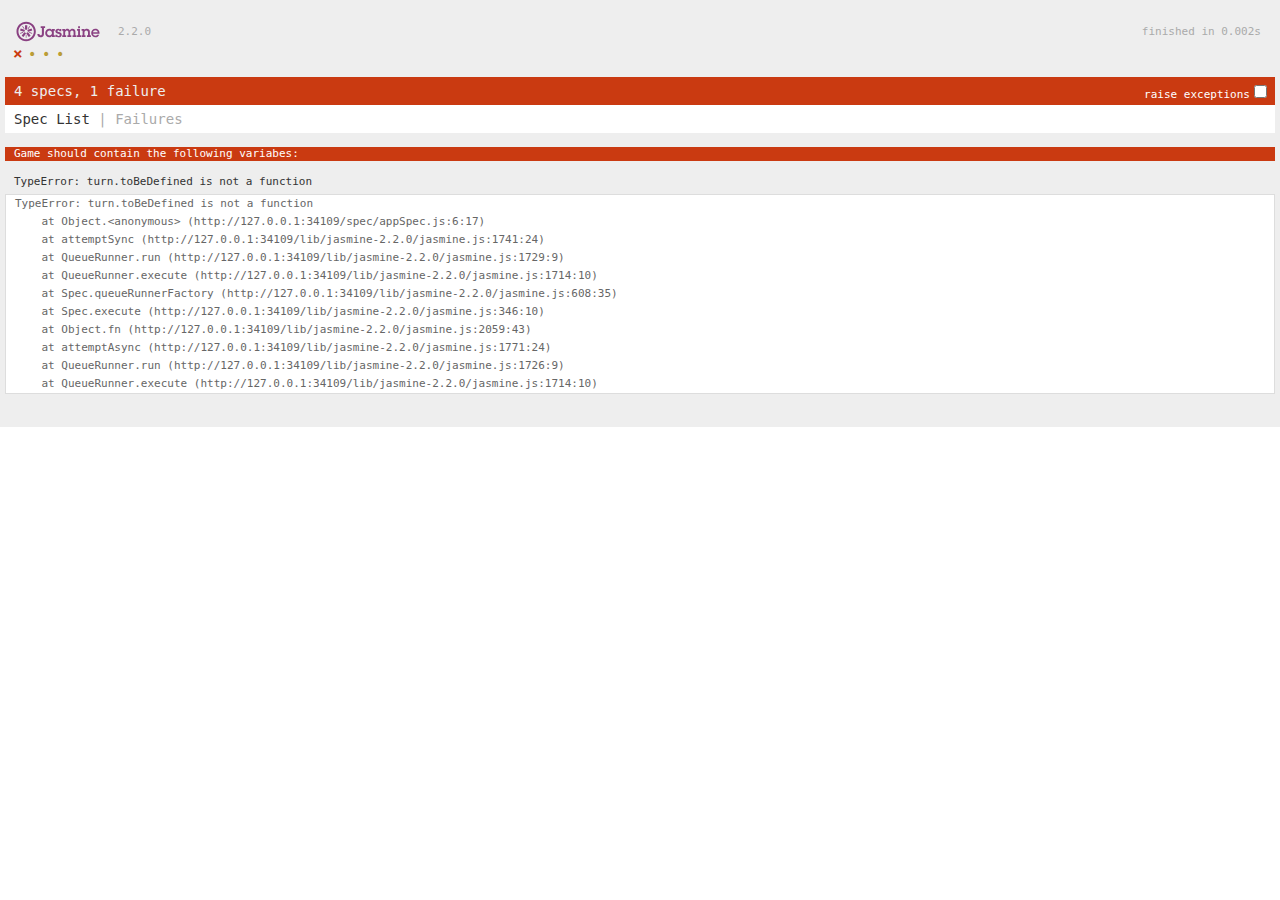
==== SpecRunner.html @ 734f6f4a "initiate boilerplate and tests" ====
<!DOCTYPE html>
<html>
<head>
  <meta charset="utf-8">
  <title>Jasmine Spec Runner v2.2.0</title>

  <link rel="shortcut icon" type="image/png" href="lib/jasmine-2.2.0/jasmine_favicon.png">
  <link rel="stylesheet" href="lib/jasmine-2.2.0/jasmine.css">

  <script src="lib/jasmine-2.2.0/jasmine.js"></script>
  <script src="lib/jasmine-2.2.0/jasmine-html.js"></script>
  <script src="lib/jasmine-2.2.0/boot.js"></script>

  <!-- include source files here... -->
  <script src="src/app.js"></script>



  <!-- include spec files here... -->

  <script src="spec/appSpec.js"></script>

</head>

<body>
</body>
</html>
---- lib/jasmine-2.2.0/jasmine.css ----
body { overflow-y: scroll; }

.jasmine_html-reporter { background-color: #eee; padding: 5px; margin: -8px; font-size: 11px; font-family: Monaco, "Lucida Console", monospace; line-height: 14px; color: #333; }
.jasmine_html-reporter a { text-decoration: none; }
.jasmine_html-reporter a:hover { text-decoration: underline; }
.jasmine_html-reporter p, .jasmine_html-reporter h1, .jasmine_html-reporter h2, .jasmine_html-reporter h3, .jasmine_html-reporter h4, .jasmine_html-reporter h5, .jasmine_html-reporter h6 { margin: 0; line-height: 14px; }
.jasmine_html-reporter .banner, .jasmine_html-reporter .symbol-summary, .jasmine_html-reporter .summary, .jasmine_html-reporter .result-message, .jasmine_html-reporter .spec .description, .jasmine_html-reporter .spec-detail .description, .jasmine_html-reporter .alert .bar, .jasmine_html-reporter .stack-trace { padding-left: 9px; padding-right: 9px; }
.jasmine_html-reporter .banner { position: relative; }
.jasmine_html-reporter .banner .title { background: url('[data-uri]') no-repeat; background: url('[data-uri]') no-repeat, none; -moz-background-size: 100%; -o-background-size: 100%; -webkit-background-size: 100%; background-size: 100%; display: block; float: left; width: 90px; height: 25px; }
.jasmine_html-reporter .banner .version { margin-left: 14px; position: relative; top: 6px; }
.jasmine_html-reporter .banner .duration { position: absolute; right: 14px; top: 6px; }
.jasmine_html-reporter #jasmine_content { position: fixed; right: 100%; }
.jasmine_html-reporter .version { color: #aaa; }
.jasmine_html-reporter .banner { margin-top: 14px; }
.jasmine_html-reporter .duration { color: #aaa; float: right; }
.jasmine_html-reporter .symbol-summary { overflow: hidden; *zoom: 1; margin: 14px 0; }
.jasmine_html-reporter .symbol-summary li { display: inline-block; height: 8px; width: 14px; font-size: 16px; }
.jasmine_html-reporter .symbol-summary li.passed { font-size: 14px; }
.jasmine_html-reporter .symbol-summary li.passed:before { color: #007069; content: "\02022"; }
.jasmine_html-reporter .symbol-summary li.failed { line-height: 9px; }
.jasmine_html-reporter .symbol-summary li.failed:before { color: #ca3a11; content: "\d7"; font-weight: bold; margin-left: -1px; }
.jasmine_html-reporter .symbol-summary li.disabled { font-size: 14px; }
.jasmine_html-reporter .symbol-summary li.disabled:before { color: #bababa; content: "\02022"; }
.jasmine_html-reporter .symbol-summary li.pending { line-height: 17px; }
.jasmine_html-reporter .symbol-summary li.pending:before { color: #ba9d37; content: "*"; }
.jasmine_html-reporter .symbol-summary li.empty { font-size: 14px; }
.jasmine_html-reporter .symbol-summary li.empty:before { color: #ba9d37; content: "\02022"; }
.jasmine_html-reporter .exceptions { color: #fff; float: right; margin-top: 5px; margin-right: 5px; }
.jasmine_html-reporter .bar { line-height: 28px; font-size: 14px; display: block; color: #eee; }
.jasmine_html-reporter .bar.failed { background-color: #ca3a11; }
.jasmine_html-reporter .bar.passed { background-color: #007069; }
.jasmine_html-reporter .bar.skipped { background-color: #bababa; }
.jasmine_html-reporter .bar.errored { background-color: #ca3a11; }
.jasmine_html-reporter .bar.menu { background-color: #fff; color: #aaa; }
.jasmine_html-reporter .bar.menu a { color: #333; }
.jasmine_html-reporter .bar a { color: white; }
.jasmine_html-reporter.spec-list .bar.menu.failure-list, .jasmine_html-reporter.spec-list .results .failures { display: none; }
.jasmine_html-reporter.failure-list .bar.menu.spec-list, .jasmine_html-reporter.failure-list .summary { display: none; }
.jasmine_html-reporter .running-alert { background-color: #666; }
.jasmine_html-reporter .results { margin-top: 14px; }
.jasmine_html-reporter.showDetails .summaryMenuItem { font-weight: normal; text-decoration: inherit; }
.jasmine_html-reporter.showDetails .summaryMenuItem:hover { text-decoration: underline; }
.jasmine_html-reporter.showDetails .detailsMenuItem { font-weight: bold; text-decoration: underline; }
.jasmine_html-reporter.showDetails .summary { display: none; }
.jasmine_html-reporter.showDetails #details { display: block; }
.jasmine_html-reporter .summaryMenuItem { font-weight: bold; text-decoration: underline; }
.jasmine_html-reporter .summary { margin-top: 14px; }
.jasmine_html-reporter .summary ul { list-style-type: none; margin-left: 14px; padding-top: 0; padding-left: 0; }
.jasmine_html-reporter .summary ul.suite { margin-top: 7px; margin-bottom: 7px; }
.jasmine_html-reporter .summary li.passed a { color: #007069; }
.jasmine_html-reporter .summary li.failed a { color: #ca3a11; }
.jasmine_html-reporter .summary li.empty a { color: #ba9d37; }
.jasmine_html-reporter .summary li.pending a { color: #ba9d37; }
.jasmine_html-reporter .description + .suite { margin-top: 0; }
.jasmine_html-reporter .suite { margin-top: 14px; }
.jasmine_html-reporter .suite a { color: #333; }
.jasmine_html-reporter .failures .spec-detail { margin-bottom: 28px; }
.jasmine_html-reporter .failures .spec-detail .description { background-color: #ca3a11; }
.jasmine_html-reporter .failures .spec-detail .description a { color: white; }
.jasmine_html-reporter .result-message { padding-top: 14px; color: #333; white-space: pre; }
.jasmine_html-reporter .result-message span.result { display: block; }
.jasmine_html-reporter .stack-trace { margin: 5px 0 0 0; max-height: 224px; overflow: auto; line-height: 18px; color: #666; border: 1px solid #ddd; background: white; white-space: pre; }
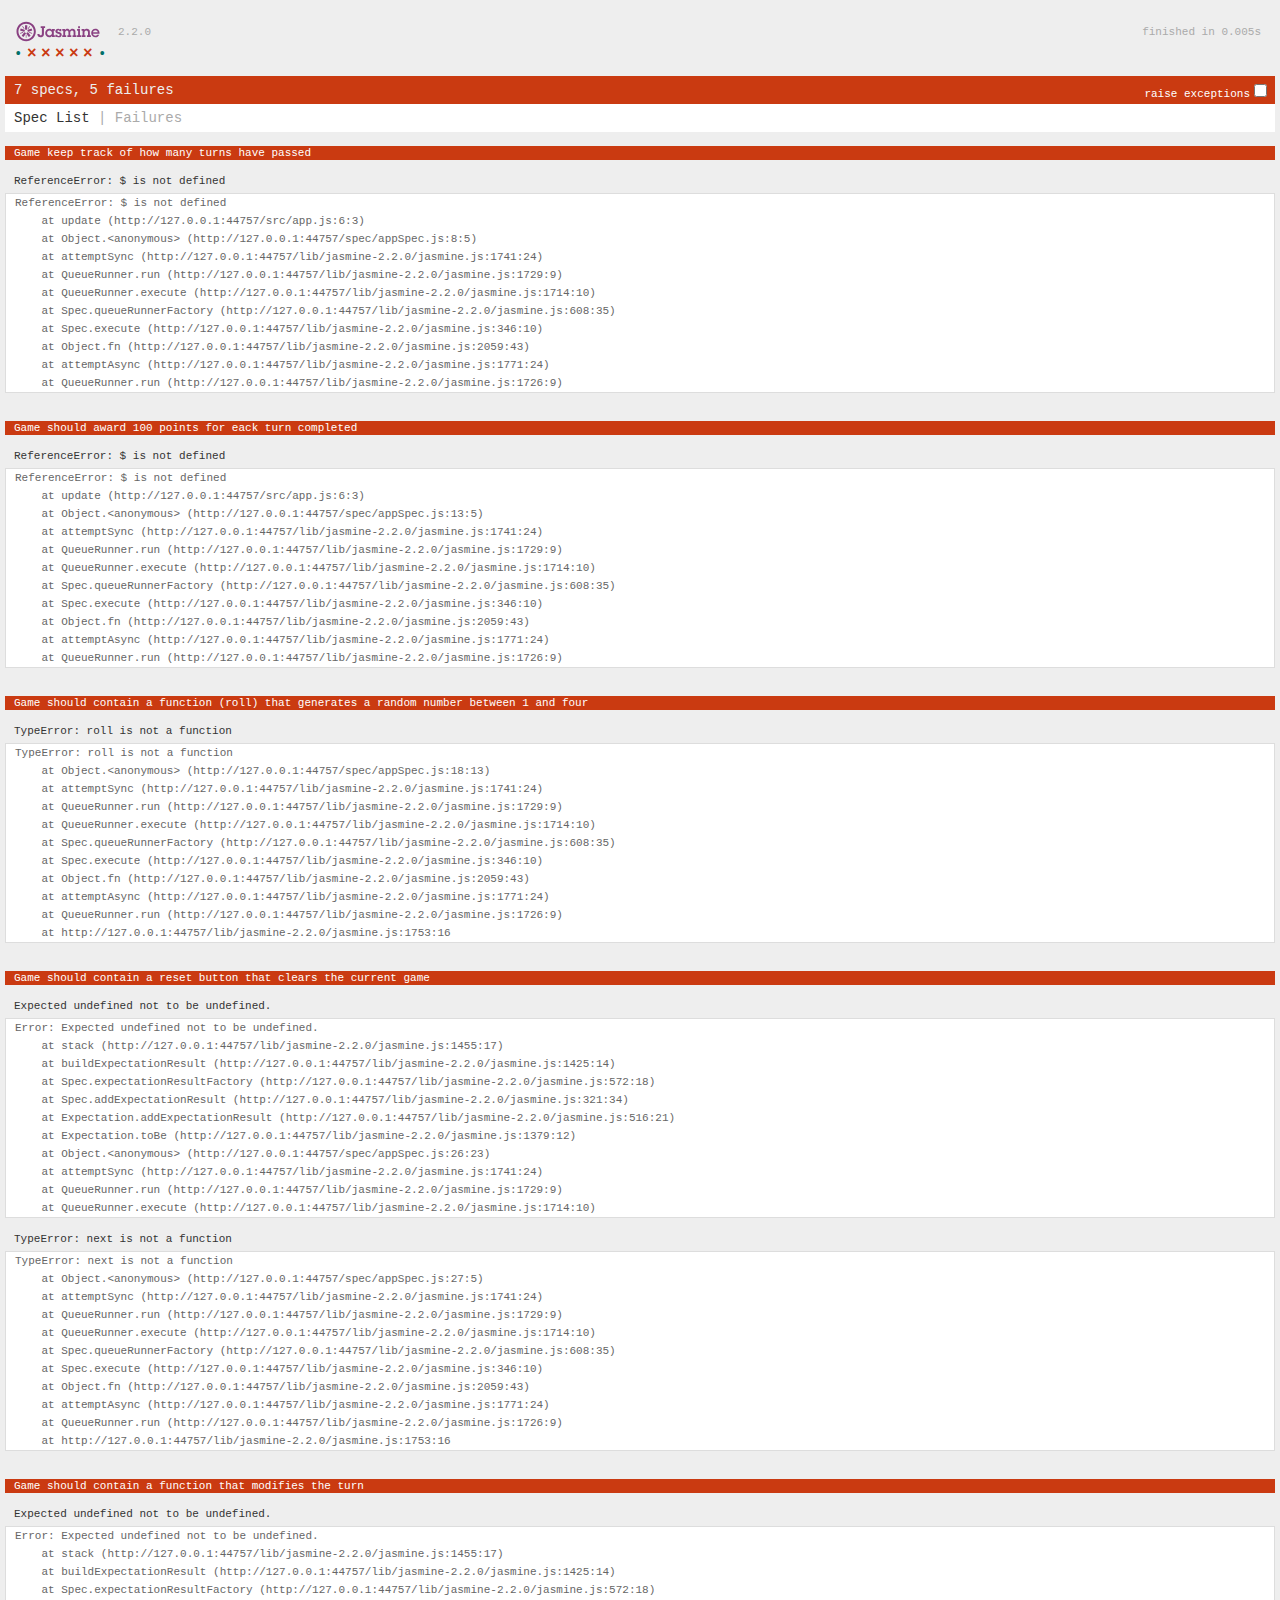
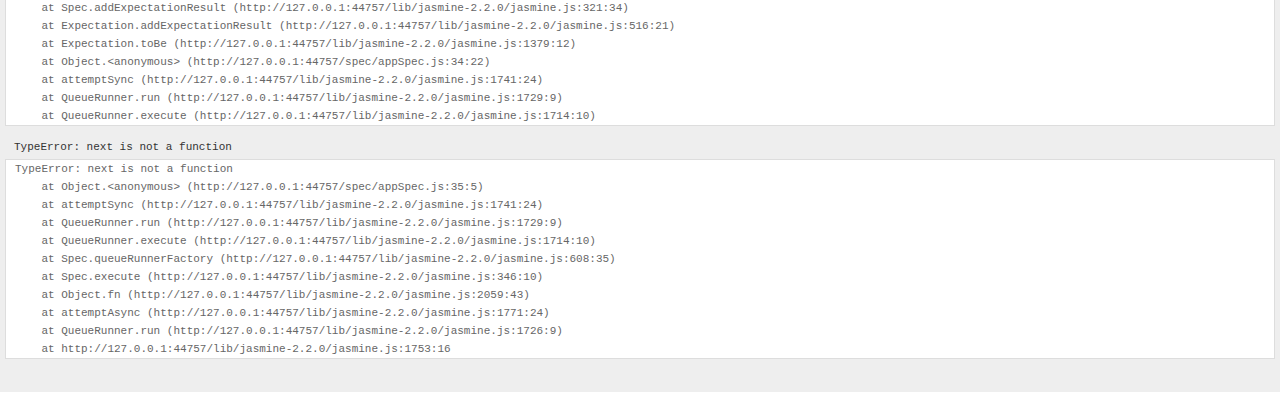
==== commit 5f688781: "add jasmine-jquery to tests" ====
--- a/SpecRunner.html
+++ b/SpecRunner.html
@@ -8,6 +8,7 @@
   <link rel="stylesheet" href="lib/jasmine-2.2.0/jasmine.css">
 
   <script src="lib/jasmine-2.2.0/jasmine.js"></script>
+  <script src="lib/jasmine-2.2.0/jasmine-jquery.js"></script>
   <script src="lib/jasmine-2.2.0/jasmine-html.js"></script>
   <script src="lib/jasmine-2.2.0/boot.js"></script>
 
